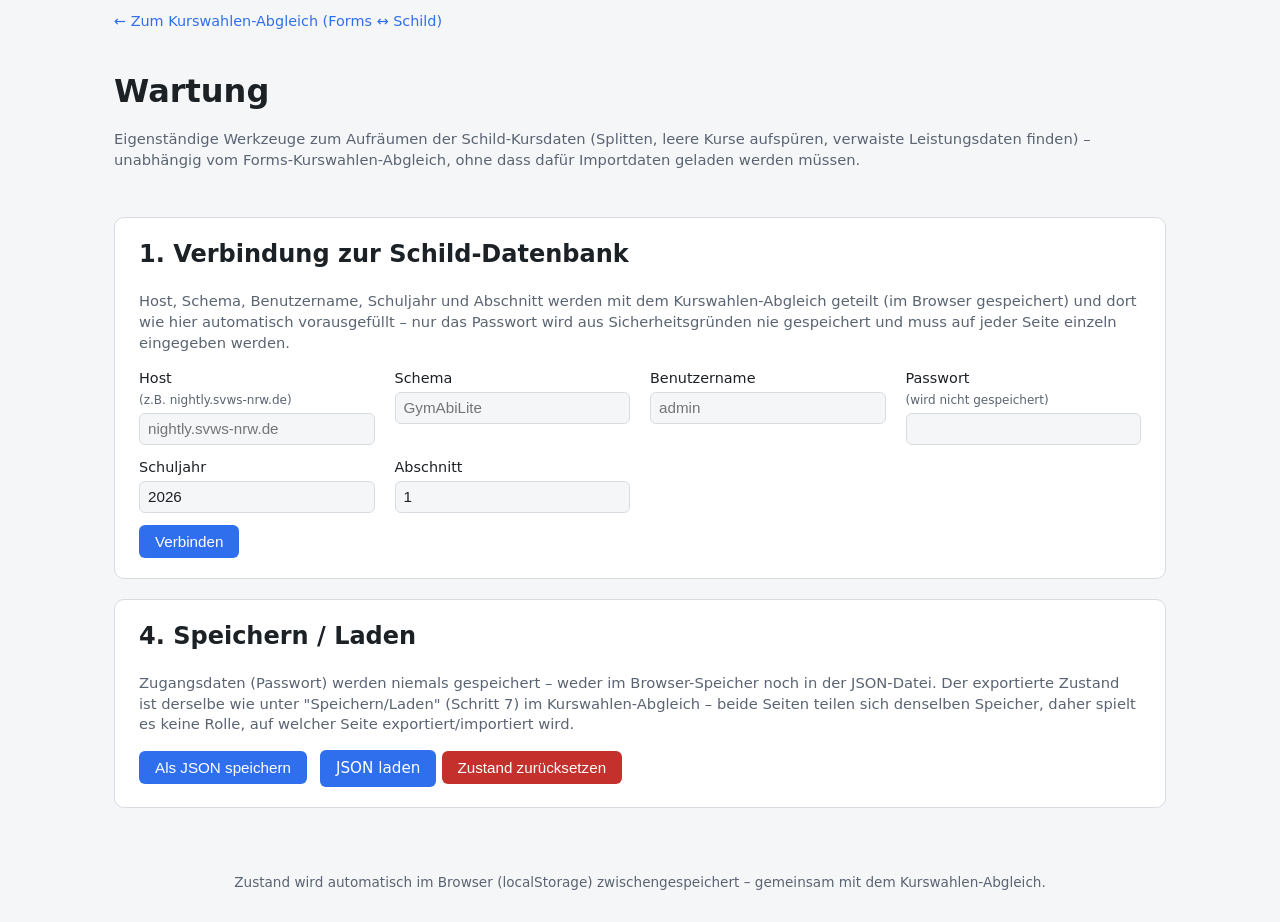
==== wartung.html @ 4424b734 "Vergleich jetzt auch Kursnummer und Lehrer mit Leistungsdaten" ====
<!DOCTYPE html>
<html lang="de">
<head>
<meta charset="UTF-8" />
<meta name="viewport" content="width=device-width, initial-scale=1.0" />
<title>Kurswahlen-Abgleich: Wartung</title>
<link rel="stylesheet" href="css/style.css" />
</head>
<body>
<nav class="page-nav"><a href="index.html">← Zum Kurswahlen-Abgleich (Forms ↔ Schild)</a></nav>
<header>
  <h1>Wartung</h1>
  <p class="subtitle">
    Eigenständige Werkzeuge zum Aufräumen der Schild-Kursdaten (Splitten, leere Kurse aufspüren, verwaiste
    Leistungsdaten finden) – unabhängig vom Forms-Kurswahlen-Abgleich, ohne dass dafür Importdaten geladen
    werden müssen.
  </p>
</header>

<main>

<section id="section-connection" class="card">
  <h2>1. Verbindung zur Schild-Datenbank</h2>
  <p class="hint">
    Host, Schema, Benutzername, Schuljahr und Abschnitt werden mit dem Kurswahlen-Abgleich geteilt (im
    Browser gespeichert) und dort wie hier automatisch vorausgefüllt – nur das Passwort wird aus
    Sicherheitsgründen nie gespeichert und muss auf jeder Seite einzeln eingegeben werden.
  </p>
  <div class="grid-form">
    <label>Host <small>(z.B. nightly.svws-nrw.de)</small>
      <input type="text" id="conn-host" placeholder="nightly.svws-nrw.de" />
    </label>
    <label>Schema
      <input type="text" id="conn-schema" placeholder="GymAbiLite" />
    </label>
    <label>Benutzername
      <input type="text" id="conn-username" placeholder="admin" autocomplete="username" />
    </label>
    <label>Passwort <small>(wird nicht gespeichert)</small>
      <input type="password" id="conn-password" autocomplete="current-password" />
    </label>
    <label>Schuljahr
      <input type="number" id="conn-jahr" placeholder="2026" />
    </label>
    <label>Abschnitt
      <input type="number" id="conn-abschnitt" min="1" max="2" placeholder="1" />
    </label>
  </div>
  <button id="btn-connect">Verbinden</button>
  <span id="connect-status" class="status-msg"></span>

  <div id="status-katalog-wrapper" class="hidden">
    <h3>Zu berücksichtigende Schüler-Status</h3>
    <div id="status-katalog-container" class="checkbox-row"></div>
  </div>
</section>

<section id="section-schild-data" class="card hidden">
  <h2>2. Schild-Daten laden</h2>
  <button id="btn-load-schild-data">Schüler &amp; Kurse laden</button>
  <span id="schild-data-status" class="status-msg"></span>
  <div id="schild-data-counts" class="counts"></div>
</section>

<section id="section-wartung" class="card hidden">
  <h2>3. Wartung</h2>
  <p class="hint">
    Die in Klammern angezeigten Teilnehmerzahlen der Kurse stammen aus dem letzten "Schild-Daten laden"
    oben und werden automatisch nach jedem Split/Löschen unten aktualisiert. Bei Bedarf (z.B. wenn parallel
    in Schild selbst etwas geändert wurde) auch manuell möglich:
  </p>
  <button type="button" class="btn-secondary" id="btn-refresh-kursbelegung">Kursbelegung aktualisieren</button>
  <span id="kursbelegung-refresh-status" class="status-msg"></span>

  <details class="wartung-baustein">
  <summary><h3>Leistungsdaten mit leerem Kurs</h3></summary>
  <p class="hint">
    Findet Leistungsdaten-Einträge, die eine Kursart tragen (also ursprünglich einem Kurs zugeordnet
    waren), deren Kurs-Verknüpfung aber fehlt <em>oder</em> auf einen nicht mehr existierenden Kurs zeigt
    – letzteres z.B. bei doppelt angelegten Einträgen für dasselbe Fach, bei denen einer der beiden Kurse
    zwischenzeitlich in Schild gelöscht wurde (Schild zeigt den Kurs dann als leer an, obwohl technisch
    eine Kurs-ID hinterlegt ist). Normaler Klassenunterricht <strong>ohne</strong> Kursart wird nicht
    gemeldet – regulärer Klassenunterricht mit Kursart PUK wird gemeldet. Über die ▾-Schaltfläche
    im Spaltenkopf "Kursart" lässt sich eine solche Kursart gezielt ausblenden (Checkbox-Filter, wie bei
    "Leere Kurse suchen" unten – wirkt nur auf die Anzeige, nicht auf die Prüfung selbst).
  </p>
  <button id="btn-run-check-leerer-kurs">Prüfen</button>
  <span id="check-leerer-kurs-status" class="status-msg"></span>
  <span id="check-leerer-kurs-treffer-hinweis" class="status-msg"></span>
  <progress id="check-leerer-kurs-progress" class="progress-bar hidden" value="0" max="100"></progress>

  <div class="table-scroll">
    <table id="check-leerer-kurs-table">
      <thead>
        <tr>
          <th><input type="checkbox" id="check-leerer-kurs-select-all" /></th>
          <th>Schüler</th>
          <th>Fach</th>
          <th>
            Kursart
            <span class="col-filter-wrap">
              <button type="button" class="col-filter-btn" id="check-leerer-kurs-kursart-filter-btn" title="Nach Kursart filtern">▾</button>
              <div class="col-filter-popover hidden" id="check-leerer-kurs-kursart-filter-popover">
                <div class="col-filter-options" id="check-leerer-kurs-kursart-filter-options"></div>
              </div>
            </span>
          </th>
          <th>Kurs-ID</th>
          <th>Leistungsdaten-ID</th>
        </tr>
      </thead>
      <tbody></tbody>
    </table>
  </div>
  <button id="btn-delete-check-leerer-kurs" class="btn-danger" disabled>Ausgewählte löschen</button>
  <div id="check-leerer-kurs-log" class="log"></div>

  </details>

  <details class="wartung-baustein">
  <summary><h3>Split in Jahrgangskurse</h3></summary>
  <p class="hint">
    Verschiebt Schüler:innen eines Jahrgangs von einem Quellkurs in einen Zielkurs (z.B. um einen
    gemeinsam angelegten Kurs nachträglich nach Jahrgängen aufzuteilen). Quell- und Zielkurs müssen
    bereits existierende Kurse sein; fehlt der passende Zielkurs, legt der Button "+ Kurs" im Zielkurs-Feld
    ihn über einen eigenen Dialog an (mit Vorschlägen aus dem Quellkurs vorbelegt, aber frei änderbar).
    Bereits im Zielkurs vorhandene Schüler:innen werden nicht doppelt angelegt, aber trotzdem aus dem
    Quellkurs entfernt. Über "+ Jahrgang" lässt sich zu einer Zeile schnell eine weitere Zeile mit demselben
    Quellkurs anlegen, um einen Kurs auf mehrere Jahrgänge/Zielkurse aufzuteilen.
  </p>

  <h4>Automatischer Vorschlag</h4>
  <p class="hint">
    Kurs wählen und "Vorschlag erzeugen" klicken: ermittelt anhand der aktuell eingeschriebenen
    Schüler:innen, welche Jahrgänge im Kurs vorkommen, und schlägt je Jahrgang einen Zielkurs vor
    (Kürzel "&lt;Quellkurs&gt;-&lt;Jahrgang&gt;" – ein bereits vorhandener gleichnamiger Kurs wird
    wiederverwendet, sonst bei "Übernehmen" neu angelegt). Bezeichnung/Fach/Kursart/Wochenstunden werden
    vom Quellkurs übernommen, sind aber je Zeile änderbar. Das Zielkurs-Feld lässt sich frei anpassen:
    einen vorhandenen Kurs wählen, den Namen ändern, oder mehreren Zeilen denselben Namen geben, um sie im
    selben (ggf. neu angelegten) Kurs zusammenzuführen. Übernommene Zeilen landen unten in der Liste und
    werden erst durch "Split durchführen" tatsächlich verschoben – danach lässt sich direkt der nächste
    Kurs splitten.
  </p>
  <label>Kurs
    <input type="text" id="autosplit-quellkurs-input" list="kurs-datalist-anzahl" placeholder="Kurs wählen" />
  </label>
  <button type="button" class="btn-secondary" id="btn-autosplit-vorschlag">Vorschlag erzeugen</button>
  <span id="autosplit-status" class="status-msg"></span>
  <div class="table-scroll hidden" id="autosplit-table-wrap">
    <table id="autosplit-table">
      <thead>
        <tr>
          <th><input type="checkbox" id="autosplit-select-all" checked /></th>
          <th>Jahrgang</th>
          <th>Schüler</th>
          <th>Zielkurs</th>
          <th>Bezeichnung</th>
          <th>Fach</th>
          <th>Kursart</th>
          <th>WStd.</th>
        </tr>
      </thead>
      <tbody></tbody>
    </table>
  </div>
  <button type="button" id="btn-autosplit-uebernehmen" class="hidden">Ausgewählte übernehmen</button>
  <div id="autosplit-log" class="log"></div>

  <div class="table-scroll">
    <table id="split-jahrgang-table" class="split-table">
      <thead>
        <tr>
          <th>Quellkurs</th>
          <th>Jahrgang</th>
          <th>Zielkurs</th>
          <th></th>
        </tr>
      </thead>
      <tbody></tbody>
    </table>
  </div>
  <button type="button" class="btn-secondary" id="btn-split-jahrgang-add-row">+ Zeile hinzufügen</button>
  <button id="btn-split-jahrgang-execute">Split durchführen</button>
  <span id="split-jahrgang-status" class="status-msg"></span>
  <progress id="split-jahrgang-progress" class="progress-bar hidden" value="0" max="100"></progress>
  <div id="split-jahrgang-log" class="log"></div>

  </details>

  <details class="wartung-baustein">
  <summary><h3>Split in Klassenkurse</h3></summary>
  <p class="hint">
    Wie "Split in Jahrgangskurse" oben, aber nach Klasse statt Jahrgang gruppiert – z.B. um einen gemeinsam
    angelegten Kurs klassenweise aufzuteilen. Quell- und Zielkurs müssen bereits existierende Kurse sein;
    fehlt der passende Zielkurs, legt der Button "+ Kurs" im Zielkurs-Feld ihn an (da Kurse in Schild keine
    direkte Klassen-, sondern nur eine Jahrgangs-Zuordnung kennen, wird dabei der Jahrgang der gewählten
    Klasse vorausgewählt, bleibt aber änderbar). Bereits im Zielkurs vorhandene Schüler:innen werden nicht
    doppelt angelegt, aber trotzdem aus dem Quellkurs entfernt. Über "+ Klasse" lässt sich zu einer Zeile
    schnell eine weitere Zeile mit demselben Quellkurs anlegen.
  </p>

  <h4>Automatischer Vorschlag</h4>
  <p class="hint">
    Wie beim Vorschlag für "Split in Jahrgangskurse" oben, nur nach Klasse statt Jahrgang gruppiert: Kurs
    wählen und "Vorschlag erzeugen" klicken – ermittelt anhand der aktuell eingeschriebenen Schüler:innen,
    welche Klassen im Kurs vorkommen, und schlägt je Klasse einen Zielkurs vor (Kürzel
    "&lt;Quellkurs&gt;-&lt;Klasse&gt;" – ein bereits vorhandener gleichnamiger Kurs wird wiederverwendet,
    sonst bei "Übernehmen" neu angelegt). Bezeichnung/Fach/Kursart/Wochenstunden werden vom Quellkurs
    übernommen, sind aber je Zeile änderbar. Das Zielkurs-Feld lässt sich frei anpassen: einen vorhandenen
    Kurs wählen, den Namen ändern, oder mehreren Zeilen denselben Namen geben, um sie im selben (ggf. neu
    angelegten) Kurs zusammenzuführen. Übernommene Zeilen landen unten in der Liste und werden erst durch
    "Split durchführen" tatsächlich verschoben.
  </p>
  <label>Kurs
    <input type="text" id="autosplit-klasse-quellkurs-input" list="kurs-datalist-anzahl" placeholder="Kurs wählen" />
  </label>
  <button type="button" class="btn-secondary" id="btn-autosplit-klasse-vorschlag">Vorschlag erzeugen</button>
  <span id="autosplit-klasse-status" class="status-msg"></span>
  <div class="table-scroll hidden" id="autosplit-klasse-table-wrap">
    <table id="autosplit-klasse-table">
      <thead>
        <tr>
          <th><input type="checkbox" id="autosplit-klasse-select-all" checked /></th>
          <th>Klasse</th>
          <th>Schüler</th>
          <th>Zielkurs</th>
          <th>Bezeichnung</th>
          <th>Fach</th>
          <th>Kursart</th>
          <th>WStd.</th>
        </tr>
      </thead>
      <tbody></tbody>
    </table>
  </div>
  <button type="button" id="btn-autosplit-klasse-uebernehmen" class="hidden">Ausgewählte übernehmen</button>
  <div id="autosplit-klasse-log" class="log"></div>

  <div class="table-scroll">
    <table id="split-klasse-table" class="split-table">
      <thead>
        <tr>
          <th>Quellkurs</th>
          <th>Klasse</th>
          <th>Zielkurs</th>
          <th></th>
        </tr>
      </thead>
      <tbody></tbody>
    </table>
  </div>
  <button type="button" class="btn-secondary" id="btn-split-klasse-add-row">+ Zeile hinzufügen</button>
  <button id="btn-split-klasse-execute">Split durchführen</button>
  <span id="split-klasse-status" class="status-msg"></span>
  <progress id="split-klasse-progress" class="progress-bar hidden" value="0" max="100"></progress>
  <div id="split-klasse-log" class="log"></div>

  </details>

  <details class="wartung-baustein">
  <summary><h3>Leere Kurse suchen</h3></summary>
  <p class="hint">
    Findet Kurse, denen aktuell keine Schüler:innen zugeordnet sind – basierend auf dem zuletzt geladenen
    Datenstand (Schritt 2 bzw. "Kursbelegung aktualisieren" oben), z.B. um Kurse aufzuspüren, die nach
    einem Split oder einer Bereinigung leer zurückgeblieben sind. Über die kleinen ▾-Schaltflächen in den
    Spaltenköpfen "Fach" und "Kursart" lässt sich die Ergebnisliste per Checkbox auf bestimmte Werte
    eingrenzen (Auswahl wird gespeichert, wirkt sofort). Das Löschen betrifft den Kurs selbst, nicht nur
    einzelne Leistungsdaten – Schild prüft dabei serverseitig, ob der Kurs überhaupt löschbar ist (z.B.
    keine anderen Abhängigkeiten), und meldet das Ergebnis je Kurs einzeln zurück.
  </p>
  <p class="hint">
    <strong>Hinweis (Stand Juli 2026):</strong> Das Löschen von Kursen über die SVWS-API ist serverseitig
    noch nicht freigegeben (der Endpunkt ist auf den Server-Entwicklungsmodus beschränkt und antwortet im
    Normalbetrieb mit einem Fehler) – "Ausgewählte löschen"/"Löschen" unten schlagen deshalb aktuell
    typischerweise fehl. Leere Kurse lassen sich stattdessen direkt in der Schild3-Anwendung löschen: dort
    mehrere Kurse markieren und über das Rechtsklick-Kontextmenü entfernen. Der Button
    <strong>"Ausgewählte mit Sortierung 0 versehen"</strong> erleichtert das Auffinden: er setzt bei den
    unten per Checkbox ausgewählten Kursen die Sortierung auf 0, sodass sie in Schild3 bei der Sortierung
    "Benutzerdefiniert" ganz oben erscheinen und sich dort bequem gemeinsam markieren und löschen lassen.
  </p>
  <button id="btn-run-leere-kurse">Prüfen</button>
  <span id="leere-kurse-status" class="status-msg"></span>

  <div>
    <input type="text" id="leere-kurse-suche" placeholder="Suchen (Kurs, Fach, Kursart) …" />
    <span id="leere-kurse-treffer-hinweis" class="status-msg"></span>
  </div>
  <div class="table-scroll">
    <table id="leere-kurse-table">
      <thead>
        <tr>
          <th><input type="checkbox" id="leere-kurse-select-all" /></th>
          <th><button type="button" class="th-sort-btn" data-sort-key="kurs" data-label="Kurs">Kurs</button></th>
          <th>
            <button type="button" class="th-sort-btn" data-sort-key="fach" data-label="Fach">Fach</button>
            <span class="col-filter-wrap">
              <button type="button" class="col-filter-btn" id="leere-kurse-fach-filter-btn" title="Nach Fach filtern">▾</button>
              <div class="col-filter-popover hidden" id="leere-kurse-fach-filter-popover">
                <div class="col-filter-options" id="leere-kurse-fach-filter-options"></div>
              </div>
            </span>
          </th>
          <th>
            <button type="button" class="th-sort-btn" data-sort-key="kursart" data-label="Kursart">Kursart</button>
            <span class="col-filter-wrap">
              <button type="button" class="col-filter-btn" id="leere-kurse-kursart-filter-btn" title="Nach Kursart filtern">▾</button>
              <div class="col-filter-popover hidden" id="leere-kurse-kursart-filter-popover">
                <div class="col-filter-options" id="leere-kurse-kursart-filter-options"></div>
              </div>
            </span>
          </th>
          <th><button type="button" class="th-sort-btn" data-sort-key="id" data-label="Kurs-ID">Kurs-ID</button></th>
          <th></th>
        </tr>
      </thead>
      <tbody></tbody>
    </table>
  </div>
  <button id="btn-delete-leere-kurse" class="btn-danger" disabled>Ausgewählte löschen</button>
  <button type="button" class="btn-secondary" id="btn-leere-kurse-sortierung-null" disabled>Ausgewählte mit Sortierung 0 versehen</button>
  <div id="leere-kurse-log" class="log"></div>

  </details>

  <details class="wartung-baustein">
  <summary><h3>Blockung mit Leistungsdaten abgleichen</h3></summary>
  <p class="hint">
    Vergleicht die Kurszuordnung einer Blockung der gymnasialen Oberstufe mit den tatsächlich eingetragenen
    Leistungsdaten der Schüler:innen dieser Stufe im aktuellen Halbjahr – z.B. um manuell nachgetragene
    Umwahlen auf Vollständigkeit zu prüfen. Verglichen wird je Schüler:in anhand von Fach und Kursart (Kurse
    in einer Blockung haben keine eigene, mit dem normalen Kurskatalog vergleichbare ID – ein Abgleich über
    Kurs-IDs ist serverseitig nicht möglich). Gibt es zu Fach/Kursart mehrere parallele Kurse (z.B. zwei
    GK-Kurse), wird versucht, über die aus dem Kurs-Kürzel abgelesene Kursnummer (z.B. die "3" in "SP-GK3")
    den richtigen eindeutig zu bestimmen – Rateversuch, kein Garant. Gemeldet wird, wenn ein laut Blockung
    erwarteter Kurs in den Leistungsdaten ganz fehlt, oder wenn bei mehreren passenden Kursen keine
    eindeutige Kursnummer-Zuordnung möglich war (dann mit Hinweis "unsicher" – bitte von Hand prüfen).
    Mit der Option unten wird zusätzlich geprüft, ob auch der als eindeutig erkannte Kurs wirklich passt
    (z.B. Sp-GK1 laut Blockung, aber Sp-GK2 in den Leistungsdaten) – ohne diese Prüfung fällt so eine
    Verwechslung sonst nicht auf, weil pro Fach/Kursart meist nur ein einziger Kurs in Frage kommt.
  </p>
  <div class="grid-form">
    <label>Stufe
      <select id="blockung-abgleich-stufe"><option value="">(wählen)</option></select>
    </label>
    <label>Blockung
      <select id="blockung-abgleich-blockung" disabled><option value="">(erst Stufe wählen)</option></select>
    </label>
  </div>
  <div class="checkbox-row">
    <label>
      <input type="checkbox" id="blockung-abgleich-details" checked />
      Auch Kursbezeichnung (Kursnummer) und Lehrer:in des eindeutig zugeordneten Kurses vergleichen, nicht
      nur Fach und Kursart
    </label>
  </div>
  <div class="checkbox-row">
    <label>
      <input type="checkbox" id="blockung-abgleich-beide-richtungen" />
      Auch Kurse zeigen, die nur in den Leistungsdaten stehen, aber nicht in der Blockung vorkommen
    </label>
  </div>
  <button id="btn-run-blockung-abgleich" disabled>Abgleichen</button>
  <span id="blockung-abgleich-status" class="status-msg"></span>
  <progress id="blockung-abgleich-progress" class="progress-bar hidden" value="0" max="100"></progress>

  <div class="table-scroll">
    <table id="blockung-abgleich-table">
      <thead>
        <tr>
          <th>Schüler</th>
          <th>Fach</th>
          <th>Kursart</th>
          <th>Kurs laut Blockung</th>
          <th>Kurs laut Leistungsdaten</th>
          <th>Hinweis</th>
        </tr>
      </thead>
      <tbody></tbody>
    </table>
  </div>

  </details>

  <datalist id="kurs-datalist-anzahl"></datalist>
  <datalist id="kursart-datalist"></datalist>
</section>

<section id="section-save-load" class="card">
  <h2>4. Speichern / Laden</h2>
  <p class="hint">
    Zugangsdaten (Passwort) werden niemals gespeichert – weder im Browser-Speicher noch in der
    JSON-Datei. Der exportierte Zustand ist derselbe wie unter "Speichern/Laden" (Schritt 7) im
    Kurswahlen-Abgleich – beide Seiten teilen sich denselben Speicher, daher spielt es keine Rolle, auf
    welcher Seite exportiert/importiert wird.
  </p>
  <button id="btn-export-json">Als JSON speichern</button>
  <label class="file-btn">JSON laden
    <input type="file" id="import-json-input" accept=".json" />
  </label>
  <button id="btn-reset-state" class="btn-danger">Zustand zurücksetzen</button>
  <span id="save-load-status" class="status-msg"></span>
</section>

<dialog id="create-kurs-dialog">
  <form id="create-kurs-form" method="dialog">
    <h3>Neuen Kurs anlegen</h3>
    <p class="hint">Für: <strong id="create-kurs-source-text"></strong></p>
    <div class="grid-form">
      <label>Kürzel <small>(Pflichtfeld, eindeutige Kurs-Kennung in Schild)</small>
        <input type="text" id="create-kurs-kuerzel" required maxlength="30" />
      </label>
      <label>Zeugnisbezeichnung <small>(optional)</small>
        <input type="text" id="create-kurs-bezeichnung" />
      </label>
      <label>Fach <small>(optional)</small>
        <select id="create-kurs-fach"><option value="">(kein Fach)</option></select>
      </label>
      <label>Kursart (allgemein) <small>(Pflichtfeld, z.B. AG, GK, ZK)</small>
        <input type="text" id="create-kurs-kursart" list="kursart-datalist" required />
      </label>
      <label>Wochenstunden
        <input type="number" id="create-kurs-wochenstunden" min="0" value="2" />
      </label>
      <label><input type="checkbox" id="create-kurs-sichtbar" checked /> Sichtbar in Schild</label>
    </div>
    <div>
      <span>Jahrgänge <small>(vorbelegt: 05–10, EF, Q1, Q2, falls in Schild vorhanden)</small></span>
      <div id="create-kurs-jahrgaenge-container" class="checkbox-row"></div>
    </div>
    <span id="create-kurs-status" class="status-msg"></span>
    <div class="dialog-actions">
      <button type="button" id="btn-create-kurs-cancel" class="btn-secondary">Abbrechen</button>
      <button type="submit" id="btn-create-kurs-submit">Kurs anlegen</button>
    </div>
  </form>
</dialog>

</main>

<footer>
  <p>Zustand wird automatisch im Browser (localStorage) zwischengespeichert – gemeinsam mit dem Kurswahlen-Abgleich.</p>
</footer>

<script src="js/svwsApi.js"></script>
<script src="js/sharedCode.js"></script>
<script src="js/storage.js"></script>
<script src="js/check.js"></script>
<script src="js/wartung.js"></script>
</body>
</html>
---- css/style.css ----
:root {
  color-scheme: light dark;
  --bg: #f5f6f8;
  --card-bg: #ffffff;
  --border: #d8dce1;
  --text: #1c2126;
  --muted: #5a6472;
  --accent: #2f6fed;
  --accent-contrast: #ffffff;
  --ok: #1a7f37;
  --warn: #b26a00;
  --error: #c4302b;
}

@media (prefers-color-scheme: dark) {
  :root {
    --bg: #14171c;
    --card-bg: #1d2128;
    --border: #333a44;
    --text: #e7eaee;
    --muted: #98a2ae;
    --accent: #5b8cff;
    --accent-contrast: #0b1220;
  }
}

* { box-sizing: border-box; }

body {
  margin: 0;
  font-family: system-ui, "Segoe UI", Roboto, sans-serif;
  background: var(--bg);
  color: var(--text);
  line-height: 1.4;
}

header, main, footer { max-width: 1100px; margin: 0 auto; padding: 1rem 1.5rem; }

.page-nav {
  max-width: 1100px;
  margin: 0 auto;
  padding: 0.6rem 1.5rem 0;
}
.page-nav a {
  color: var(--accent);
  text-decoration: none;
  font-size: 0.9rem;
}
.page-nav a:hover { text-decoration: underline; }

header h1 { margin-bottom: 0.2rem; }
.subtitle, .hint { color: var(--muted); font-size: 0.92rem; }

.card {
  background: var(--card-bg);
  border: 1px solid var(--border);
  border-radius: 10px;
  padding: 1.25rem 1.5rem;
  margin-bottom: 1.25rem;
}

.card h2 { margin-top: 0; }

/* Ein-/ausklappbare Bausteine (z.B. wartung.html, Bereich "3. Wartung") - jeder Baustein ein natives
   <details>, Überschrift als <summary> mit eigenem Pfeil-Indikator statt des Browser-Standardmarkers. */
.wartung-baustein {
  border-top: 1px solid var(--border);
  margin-top: 1rem;
  padding-top: 0.75rem;
}
.wartung-baustein:first-of-type { border-top: none; margin-top: 0; padding-top: 0; }
.wartung-baustein > summary {
  display: flex;
  align-items: center;
  gap: 0.5rem;
  cursor: pointer;
  list-style: none;
  user-select: none;
}
.wartung-baustein > summary::-webkit-details-marker { display: none; }
.wartung-baustein > summary::before {
  content: "▸";
  display: inline-block;
  flex-shrink: 0;
  color: var(--muted);
  transition: transform 0.15s ease;
}
.wartung-baustein[open] > summary::before { transform: rotate(90deg); }
.wartung-baustein > summary h3 { margin: 0; }
.wartung-baustein > summary:hover h3 { color: var(--accent); }

.hidden { display: none !important; }

.grid-form {
  display: grid;
  grid-template-columns: repeat(auto-fit, minmax(220px, 1fr));
  gap: 0.75rem 1.25rem;
  margin-bottom: 0.75rem;
}

.grid-form label {
  display: flex;
  flex-direction: column;
  gap: 0.25rem;
  font-size: 0.9rem;
}

.grid-form label small { color: var(--muted); font-weight: normal; }

input[type="text"], input[type="password"], input[type="number"], select {
  padding: 0.4rem 0.5rem;
  border: 1px solid var(--border);
  border-radius: 6px;
  background: var(--bg);
  color: var(--text);
  font-size: 0.95rem;
}

button {
  background: var(--accent);
  color: var(--accent-contrast);
  border: none;
  border-radius: 6px;
  padding: 0.5rem 1rem;
  font-size: 0.95rem;
  cursor: pointer;
  margin-right: 0.5rem;
}

button:disabled { opacity: 0.5; cursor: not-allowed; }

button:hover:not(:disabled) { filter: brightness(1.08); }

.btn-secondary {
  background: transparent;
  color: var(--accent);
  border: 1px solid var(--accent);
  padding: 0.3rem 0.7rem;
  font-size: 0.85rem;
}

.btn-danger { background: var(--error); }

.filter-row {
  display: flex;
  align-items: center;
  flex-wrap: wrap;
  gap: 0.75rem;
  margin: 0.5rem 0;
}
.filter-row .checkbox-row { margin: 0; }

.file-btn {
  display: inline-block;
  background: var(--accent);
  color: var(--accent-contrast);
  border-radius: 6px;
  padding: 0.5rem 1rem;
  cursor: pointer;
  font-size: 0.95rem;
}
.file-btn input { display: none; }

.status-msg { margin-left: 0.5rem; font-size: 0.9rem; }
.status-msg.ok { color: var(--ok); }
.status-msg.warn { color: var(--warn); }
.status-msg.error { color: var(--error); }

/* Aufklappbarer Hinweis bei Netzwerkfehlern (Server nicht erreichbar), direkt hinter der jeweiligen
   .status-msg eingefügt - siehe setStatus()/networkErrorHintHtml() in js/app.js bzw. js/wartung.js. */
.network-error-hint {
  margin: 0.4rem 0 0.4rem 0.5rem;
  padding: 0.5rem 0.75rem;
  border: 1px solid var(--border);
  border-radius: 8px;
  background: var(--bg);
  font-size: 0.85rem;
  max-width: 34rem;
}
.network-error-hint summary { cursor: pointer; color: var(--accent); font-weight: 600; }
.network-error-hint p, .network-error-hint ol { margin: 0.5rem 0 0; }
.network-error-hint ol { padding-left: 1.25rem; }
.network-error-hint code {
  font-family: ui-monospace, Consolas, monospace;
  background: var(--card-bg);
  border: 1px solid var(--border);
  border-radius: 4px;
  padding: 0.05rem 0.3rem;
}

.counts { margin-top: 0.5rem; font-size: 0.9rem; color: var(--muted); }

.checkbox-row {
  display: flex;
  flex-wrap: wrap;
  gap: 0.5rem 1.25rem;
  margin: 0.5rem 0 1rem;
}
.checkbox-row label { display: flex; align-items: center; gap: 0.35rem; font-size: 0.9rem; white-space: nowrap; }

.mapping-columns {
  display: flex;
  flex-direction: column;
  gap: 1rem;
  min-width: 0;
}

/* Für Namens-/Kurswahl-Spaltenauswahl in Schritt 3: Forms-Spaltenüberschriften können sehr lang
   sein, daher ein Eintrag pro Zeile mit Zeilenumbruch statt nebeneinander wie bei .checkbox-row. */
.column-picker-list {
  display: flex;
  flex-direction: column;
  gap: 0.4rem;
  margin: 0.5rem 0 1rem;
  min-width: 0;
}
.column-picker-list label {
  display: flex;
  align-items: flex-start;
  gap: 0.5rem;
  font-size: 0.9rem;
  white-space: normal;
  overflow-wrap: break-word;
  min-width: 0;
}
.column-picker-list input { flex-shrink: 0; margin-top: 0.2rem; }

.column-prefix-list {
  display: flex;
  flex-direction: column;
  gap: 0.5rem;
  margin: 0.75rem 0;
}
.column-prefix-row {
  display: flex;
  align-items: center;
  gap: 0.75rem;
  flex-wrap: wrap;
}
.column-prefix-row .column-prefix-header {
  flex: 1 1 300px;
  min-width: 0;
  overflow-wrap: break-word;
  font-size: 0.88rem;
  color: var(--muted);
}
.column-prefix-row input {
  width: 6rem;
  flex-shrink: 0;
}

.table-scroll {
  max-height: 480px;
  overflow: auto;
  border: 1px solid var(--border);
  border-radius: 8px;
  margin: 0.75rem 0;
}

table { border-collapse: collapse; width: 100%; font-size: 0.88rem; }
thead th {
  position: sticky; top: 0;
  background: var(--card-bg);
  border-bottom: 1px solid var(--border);
  text-align: left;
  padding: 0.4rem 0.6rem;
}
tbody td { padding: 0.3rem 0.6rem; border-bottom: 1px solid var(--border); vertical-align: middle; }
tbody tr:hover { background: color-mix(in srgb, var(--accent) 6%, transparent); }

.th-sort-btn {
  background: none;
  border: none;
  color: var(--text);
  font-weight: 600;
  font-size: inherit;
  padding: 0;
  margin: 0;
  cursor: pointer;
  white-space: nowrap;
}
.th-sort-btn:hover { color: var(--accent); }
.th-sort-btn.sort-active { color: var(--accent); }

.match-input { width: 100%; min-width: 220px; }
.match-input.invalid { border-color: var(--error); }
.match-input.auto { border-color: var(--ok); }

#autosplit-table .autosplit-zielkurs-input,
#autosplit-table .autosplit-bezeichnung-input { min-width: 180px; }
#autosplit-table select.autosplit-fach { min-width: 140px; }
#autosplit-table input.autosplit-kursart { min-width: 100px; }
#autosplit-table input.autosplit-wstd { width: 4rem; min-width: 0; }

#autosplit-klasse-table .autosplit-klasse-zielkurs-input,
#autosplit-klasse-table .autosplit-klasse-bezeichnung-input { min-width: 180px; }
#autosplit-klasse-table select.autosplit-klasse-fach { min-width: 140px; }
#autosplit-klasse-table input.autosplit-klasse-kursart { min-width: 100px; }
#autosplit-klasse-table input.autosplit-klasse-wstd { width: 4rem; min-width: 0; }

.confidence-badge {
  display: inline-block;
  padding: 0.05rem 0.4rem;
  border-radius: 999px;
  font-size: 0.78rem;
}
.confidence-badge.high { background: color-mix(in srgb, var(--ok) 20%, transparent); color: var(--ok); }
.confidence-badge.low { background: color-mix(in srgb, var(--warn) 20%, transparent); color: var(--warn); }
.confidence-badge.none { background: color-mix(in srgb, var(--error) 20%, transparent); color: var(--error); }
.confidence-badge.saved { background: color-mix(in srgb, var(--accent) 20%, transparent); color: var(--accent); }

.log {
  max-height: 260px;
  overflow: auto;
  font-family: ui-monospace, Consolas, monospace;
  font-size: 0.8rem;
  background: var(--bg);
  border: 1px solid var(--border);
  border-radius: 8px;
  padding: 0.5rem 0.75rem;
  margin-top: 0.5rem;
  white-space: pre-wrap;
}

footer { color: var(--muted); font-size: 0.85rem; text-align: center; }

.btn-create-kurs-row {
  background: transparent;
  color: var(--accent);
  border: 1px dashed var(--accent);
  padding: 0.15rem 0.5rem;
  font-size: 0.8rem;
  white-space: nowrap;
}

dialog#create-kurs-dialog {
  border: 1px solid var(--border);
  border-radius: 10px;
  padding: 1.25rem 1.5rem;
  background: var(--card-bg);
  color: var(--text);
  max-width: 32rem;
  width: 90vw;
}
dialog#create-kurs-dialog::backdrop { background: rgba(0, 0, 0, 0.45); }
dialog#create-kurs-dialog h3 { margin-top: 0; }
dialog#create-kurs-dialog .grid-form { grid-template-columns: 1fr; }
.dialog-actions {
  display: flex;
  justify-content: flex-end;
  gap: 0.5rem;
  margin-top: 0.75rem;
}

#section-course-rewrite label {
  display: flex;
  flex-direction: column;
  gap: 0.25rem;
  font-size: 0.9rem;
  max-width: 8rem;
  margin-bottom: 0.75rem;
}

.progress-bar {
  display: block;
  width: 100%;
  height: 0.6rem;
  margin: 0.5rem 0;
  border: none;
  border-radius: 999px;
  overflow: hidden;
  accent-color: var(--accent);
}
.progress-bar::-webkit-progress-bar { background: var(--bg); border-radius: 999px; }
.progress-bar::-webkit-progress-value { background: var(--accent); border-radius: 999px; }
.progress-bar::-moz-progress-bar { background: var(--accent); border-radius: 999px; }

.split-table input,
.split-table select { min-width: 220px; }
.split-table .row-actions { display: flex; gap: 0.35rem; white-space: nowrap; }
.split-table .row-actions button {
  padding: 0.2rem 0.5rem;
  font-size: 0.8rem;
  margin-right: 0;
}

#kurse-ohne-wahl-suche,
#leere-kurse-suche { width: 100%; max-width: 24rem; margin: 0.5rem 0; }
#kurse-ohne-wahl-table .btn-secondary,
#leere-kurse-table .btn-secondary { padding: 0.15rem 0.5rem; font-size: 0.8rem; }

/* Spaltenkopf-Filter (Excel-artig): kleine ▾-Schaltfläche im th, öffnet ein Popover mit Checkboxen für
   die in der Ergebnisliste tatsächlich vorkommenden Werte dieser Spalte (z.B. "Leere Kurse suchen" auf
   wartung.html, Spalten Fach/Kursart). */
.col-filter-wrap { position: relative; display: inline-block; margin-left: 0.3rem; }
.col-filter-btn {
  background: none;
  border: none;
  color: var(--muted);
  font-size: 0.75rem;
  padding: 0 0.15rem;
  margin: 0;
  cursor: pointer;
  line-height: 1;
}
.col-filter-btn:hover { color: var(--accent); }
.col-filter-btn.active { color: var(--accent); font-weight: 700; }
.col-filter-popover {
  position: absolute;
  top: 1.3rem;
  left: 0;
  z-index: 10;
  background: var(--card-bg);
  border: 1px solid var(--border);
  border-radius: 8px;
  box-shadow: 0 4px 16px rgba(0, 0, 0, 0.18);
  padding: 0.5rem 0.65rem;
  min-width: 12rem;
  max-height: 16rem;
  overflow: auto;
  font-weight: normal;
  text-transform: none;
}
.col-filter-options { display: flex; flex-direction: column; gap: 0.3rem; }
.col-filter-options label {
  display: flex;
  align-items: center;
  gap: 0.35rem;
  font-size: 0.85rem;
  white-space: nowrap;
}
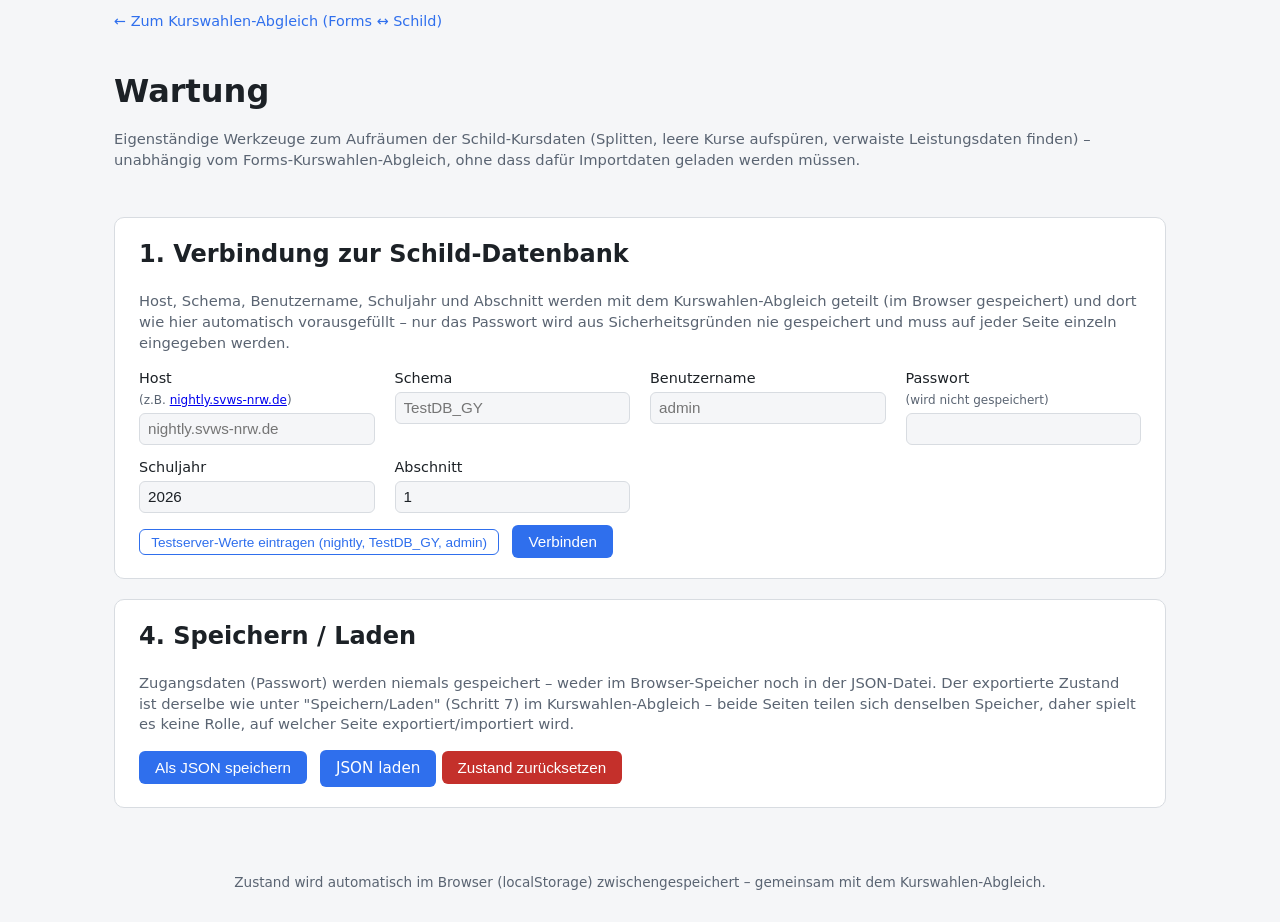
==== commit 5227c5ff: "neue Zugangsdaten im nightly server - daher update nötig" ====
--- a/wartung.html
+++ b/wartung.html
@@ -27,11 +27,11 @@
     Sicherheitsgründen nie gespeichert und muss auf jeder Seite einzeln eingegeben werden.
   </p>
   <div class="grid-form">
-    <label>Host <small>(z.B. nightly.svws-nrw.de)</small>
+    <label>Host <small>(z.B. <a href="https://nightly.svws-nrw.de" target="_blank" rel="noopener">nightly.svws-nrw.de</a>)</small>
       <input type="text" id="conn-host" placeholder="nightly.svws-nrw.de" />
     </label>
     <label>Schema
-      <input type="text" id="conn-schema" placeholder="GymAbiLite" />
+      <input type="text" id="conn-schema" placeholder="TestDB_GY" />
     </label>
     <label>Benutzername
       <input type="text" id="conn-username" placeholder="admin" autocomplete="username" />
@@ -46,6 +46,7 @@
       <input type="number" id="conn-abschnitt" min="1" max="2" placeholder="1" />
     </label>
   </div>
+  <button type="button" class="btn-secondary" id="btn-fill-testdata">Testserver-Werte eintragen (nightly, TestDB_GY, admin)</button>
   <button id="btn-connect">Verbinden</button>
   <span id="connect-status" class="status-msg"></span>
 
@@ -367,11 +368,145 @@
     <table id="blockung-abgleich-table">
       <thead>
         <tr>
+          <th><input type="checkbox" id="blockung-abgleich-select-all" /></th>
           <th>Schüler</th>
           <th>Fach</th>
           <th>Kursart</th>
           <th>Kurs laut Blockung</th>
           <th>Kurs laut Leistungsdaten</th>
+          <th>Hinweis</th>
+          <th>Aktion</th>
+        </tr>
+      </thead>
+      <tbody></tbody>
+    </table>
+  </div>
+  <p class="hint">
+    "Übernehmen" trägt den laut Blockung erwarteten Kurs in die Leistungsdaten ein – ist bereits ein
+    (falscher) Eintrag zu Fach/Kursart vorhanden, wird bei diesem nur die Kurszuordnung korrigiert, sonst
+    wird ein neuer Eintrag angelegt. Nur möglich, wenn sich der Zielkurs im Kurskatalog eindeutig
+    bestimmen lässt (nicht bei "unsicher"-Treffern mit mehreren gleich passenden Kursen ohne
+    unterscheidbare Kursnummer) – solche Zeilen bitte von Hand in Schild3 nachtragen.
+  </p>
+  <button id="btn-apply-blockung-abgleich-selected" disabled>Ausgewählte übernehmen</button>
+  <div id="blockung-abgleich-log" class="log"></div>
+
+  </details>
+
+  <details class="wartung-baustein">
+  <summary><h3>Abgleich Untis mit Leistungsdaten</h3></summary>
+  <p class="hint">
+    Vergleicht die Kurswahlen aus einem Untis-Export (Datei "GPU015.TXT", Kurswahl der Studenten - DIF-
+    Format) mit den tatsächlich eingetragenen Leistungsdaten der Schüler:innen einer Jahrgangsstufe. Die
+    Datei bleibt nach dem Einlesen gespeichert, bis eine neue eingelesen wird - ein erneutes Hochladen ist
+    also nicht bei jedem Abgleich nötig. Verglichen wird je Schüler:in zunächst anhand des Fachs, optional
+    zusätzlich anhand der Kursbezeichnung ("Unterrichtsalias" aus der Untis-Datei gegen das Kurs-Kürzel in
+    Schild) und/oder der Kursart ("Statistikkennzeichen" aus der Untis-Datei - 1/2/3/4/M/S/Z für
+    LK1/LK2/AB3/AB4/GKM/GKS/ZK - gegen die Kursart des Leistungsdaten-Eintrags in Schild; ein leeres oder
+    unbekanntes Statistikkennzeichen wird als eigener Befund gemeldet, nicht stillschweigend übersprungen).
+    Schüler:innen werden über die "Studentennummer" (Feld 7 der Untis-Datei) der Schild-internen
+    Schüler-ID zugeordnet - stimmt das bei Ihnen nicht überein, findet der Abgleich diese Person nicht.
+    Trennzeichen und Zeichensatz der Datei werden automatisch erkannt (Untis lässt beim Export freie Wahl
+    des Trennzeichens). Ein Abgleich der unterrichtenden Lehrkraft ist (noch) nicht möglich, da die
+    Kurswahl-Datei dafür keine Information enthält (das stünde nur in der separaten Unterrichts-Datei
+    GPU002.TXT) - für eine spätere Erweiterung vorgesehen, ebenso wie eine Liste nicht zu beachtender
+    Elemente. Rein lesende Prüfung ohne Lösch-/Änderungsfunktion.
+  </p>
+
+  <div class="grid-form">
+    <label>Untis-Datei (GPU015.TXT)
+      <input type="file" id="untis-datei-input" accept=".txt,text/plain" />
+    </label>
+  </div>
+  <span id="untis-datei-status" class="status-msg"></span>
+
+  <div class="checkbox-row">
+    <label>
+      <input type="checkbox" id="untis-abgleich-kursbezeichnung" checked />
+      Kursbezeichnung abgleichen (nicht nur Fach)
+    </label>
+  </div>
+  <div class="checkbox-row">
+    <label>
+      <input type="checkbox" id="untis-abgleich-kursart" checked />
+      Kursart abgleichen (Statistikkennzeichen 1/2/3/4/M/S/Z gegen LK1/LK2/AB3/AB4/GKM/GKS/ZK in Schild)
+    </label>
+  </div>
+  <div class="checkbox-row">
+    <label title="Rewrite-Regel: wird nur angewendet, wenn 'Kursart abgleichen' oben aktiv ist">
+      <input type="checkbox" id="untis-abgleich-rewrite-ab34-gks-untis" />
+      Rewrite-Regel: AB3/AB4 laut Untis (Statistikkennzeichen) beim Vergleich als GKS werten
+    </label>
+  </div>
+  <div class="checkbox-row">
+    <label title="Rewrite-Regel: wird nur angewendet, wenn 'Kursart abgleichen' oben aktiv ist">
+      <input type="checkbox" id="untis-abgleich-rewrite-ab34-gks-schild" />
+      Rewrite-Regel: AB3/AB4 laut Schild-Leistungsdaten beim Vergleich als GKS werten
+    </label>
+  </div>
+  <div class="checkbox-row">
+    <label title="Benötigt zusätzlich die Untis-Datei GPU002.TXT (Unterricht) - noch nicht implementiert">
+      <input type="checkbox" id="untis-abgleich-lehrer" disabled />
+      Lehrer:in abgleichen (noch nicht verfügbar - benötigt zusätzlich GPU002.TXT)
+    </label>
+  </div>
+
+  <div class="grid-form">
+    <label>Jahrgangsstufe
+      <select id="untis-abgleich-jahrgang" disabled><option value="">(erst Schild-Daten laden)</option></select>
+    </label>
+  </div>
+  <button id="btn-run-untis-abgleich" disabled>Abgleichen</button>
+  <span id="untis-abgleich-status" class="status-msg"></span>
+  <progress id="untis-abgleich-progress" class="progress-bar hidden" value="0" max="100"></progress>
+
+  <div class="table-scroll">
+    <table id="untis-abgleich-table">
+      <thead>
+        <tr>
+          <th>Schüler</th>
+          <th>Fach</th>
+          <th>Kurs laut Untis</th>
+          <th>Kurs laut Leistungsdaten</th>
+          <th>Hinweis</th>
+        </tr>
+      </thead>
+      <tbody></tbody>
+    </table>
+  </div>
+
+  </details>
+
+  <details class="wartung-baustein">
+  <summary><h3>Pflichtunterricht im Klassenverband (PUK) prüfen</h3></summary>
+  <p class="hint">
+    Vergleicht für alle Klassen die Leistungsdaten-Einträge mit der Kursart "PUK" (Pflichtunterricht im
+    Klassenverband) - der übliche Klassenunterricht ohne eigenen Kurs, der deshalb von den anderen
+    Wartungs-Bausteinen hier (die sich auf echte Kurse beziehen) nicht erfasst wird. Je Fach und Klasse zwei
+    Prüfungen: ob alle Schüler:innen dieser Klasse für dieses Fach dieselbe Lehrkraft eingetragen haben, und
+    ob überhaupt alle Schüler:innen der Klasse dieses Fach als PUK eingetragen haben (Pflichtunterricht
+    betrifft die ganze Klasse - fehlt es bei einem Teil, ist das auffällig). Rein lesende Prüfung ohne
+    Lösch-/Änderungsfunktion.
+  </p>
+
+  <button id="btn-run-puk">Prüfen</button>
+  <span id="puk-status" class="status-msg"></span>
+  <progress id="puk-progress" class="progress-bar hidden" value="0" max="100"></progress>
+
+  <div class="table-scroll">
+    <table id="puk-table">
+      <thead>
+        <tr>
+          <th>
+            Klasse
+            <span class="col-filter-wrap">
+              <button type="button" class="col-filter-btn" id="puk-klasse-filter-btn" title="Nach Klasse filtern">▾</button>
+              <div class="col-filter-popover hidden" id="puk-klasse-filter-popover">
+                <div class="col-filter-options" id="puk-klasse-filter-options"></div>
+              </div>
+            </span>
+          </th>
+          <th>Fach</th>
           <th>Hinweis</th>
         </tr>
       </thead>
--- a/css/style.css
+++ b/css/style.css
@@ -188,6 +188,50 @@
   padding: 0.05rem 0.3rem;
 }
 
+/* (i)-Info-Symbol für Detail-Listen (z.B. betroffene Namen) - Overlay per reinem CSS-Hover (oder
+   Tastaturfokus), kein JS nötig. `.info-popover-content` ist absolut positioniert, verschiebt beim
+   Einblenden also nichts (anders als ein zuvor genutztes <details>, das den Inhalt in den normalen
+   Textfluss einfügt und dadurch z.B. Tabellenzeilen auseinanderschiebt) - siehe infoPopoverHtml() in
+   js/sharedCode.js. */
+.info-popover { position: relative; display: inline-block; margin-left: 0.3rem; vertical-align: middle; }
+.info-popover-icon {
+  cursor: pointer;
+  border: none;
+  background: none;
+  padding: 0;
+  color: var(--accent);
+  font-weight: 700;
+  font-size: 1rem;
+  line-height: 1;
+}
+.info-popover-icon:hover, .info-popover-icon:focus-visible { text-decoration: underline; }
+.info-popover-content {
+  position: absolute;
+  z-index: 20;
+  left: 0;
+  top: 100%;
+  margin-top: 0.3rem;
+  padding: 0.5rem 0.75rem;
+  border: 1px solid var(--border);
+  border-radius: 8px;
+  background: var(--card-bg);
+  font-size: 0.85rem;
+  max-width: 22rem;
+  box-shadow: 0 2px 8px rgba(0, 0, 0, 0.2);
+  visibility: hidden;
+  opacity: 0;
+  transition: opacity 0.1s ease;
+  pointer-events: none;
+}
+.info-popover:hover .info-popover-content,
+.info-popover:focus-within .info-popover-content {
+  visibility: visible;
+  opacity: 1;
+  pointer-events: auto;
+}
+.info-popover-content ul { margin: 0; padding-left: 1.1rem; }
+.info-popover-content li { margin: 0.1rem 0; }
+
 .counts { margin-top: 0.5rem; font-size: 0.9rem; color: var(--muted); }
 
 .checkbox-row {
